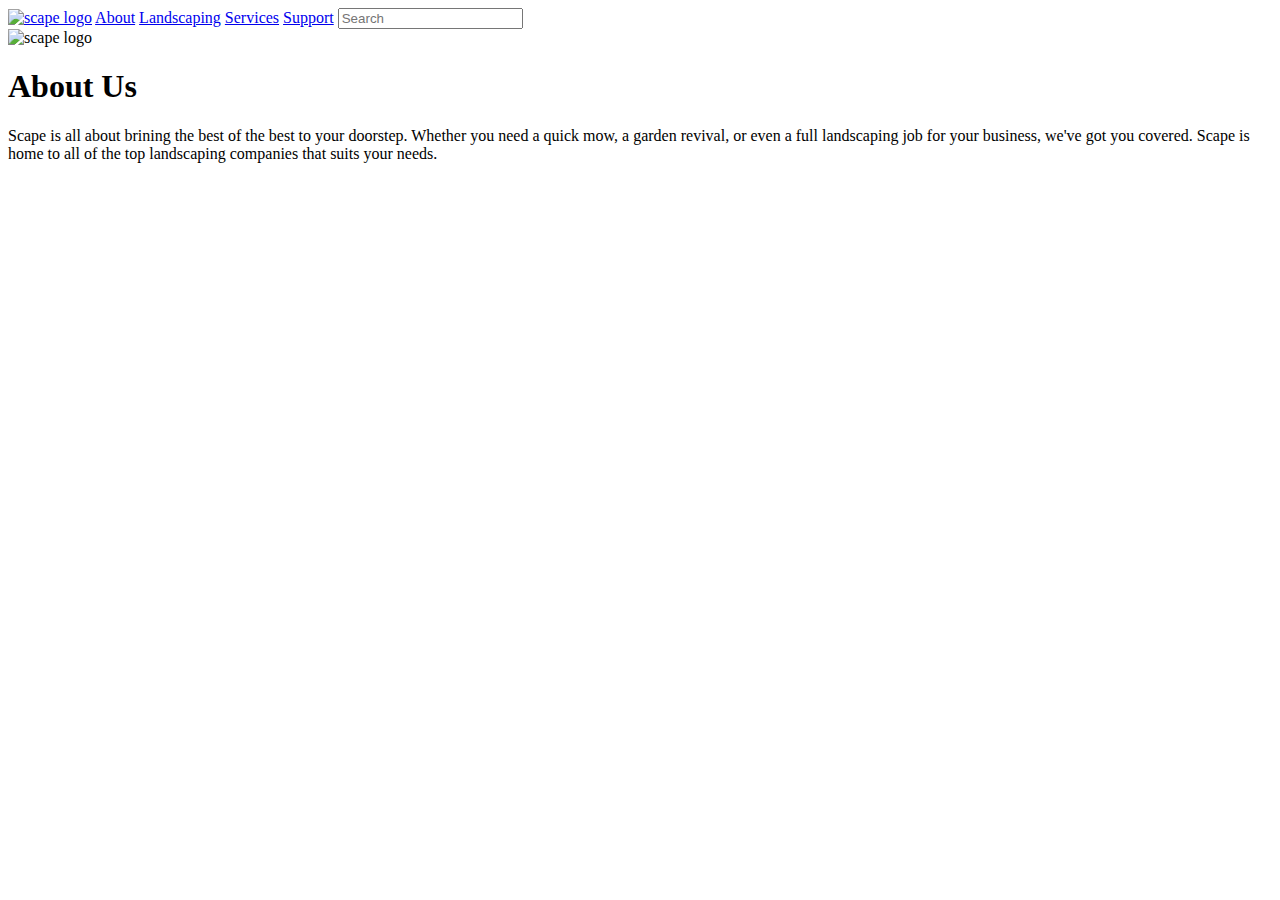
==== about.html @ 78f0c31d "added google font to each page" ====
<!DOCTYPE html>
<html lang="en">
<head>
    <meta charset="UTF-8">
    <meta name="viewport" content="width=device-width, initial-scale=1.0">
    <title>Scape</title>
    <link rel="stylesheet" href="styles.css">
    <link rel="preconnect" href="https://fonts.googleapis.com">
    <link rel="preconnect" href="https://fonts.gstatic.com" crossorigin>
    <link href="https://fonts.googleapis.com/css2?family=Montserrat:wght@600;800;900&family=Poppins:ital,wght@0,100;0,200;0,300;0,400;0,500;0,600;0,700;0,800;0,900;1,100;1,200;1,300;1,400;1,500;1,600;1,700;1,800;1,900&family=Work+Sans:wght@500&display=swap" rel="stylesheet">
</head>
<body>

    <header>
        <nav class="topnav">
            <a href="index.html"><img src="" alt="scape logo"></a>
            <a href="about.html">About</a>
            <a href="landscaping.html">Landscaping</a>
            <a href="services.html">Services</a>
            <a href="support.html">Support</a>
            <input type="text" placeholder="Search">
        </nav>
    </header>

    <main>
        <div class="about">
            <img src="/" alt="scape logo">
            <h1>About Us</h1>
            <p>Scape is all about brining the best of the best to your doorstep. Whether you need a quick mow, a garden revival, or even a full landscaping job for your business, <span class="text-bold">we've got you covered</span>. Scape is home to all of the top landscaping companies that suits your needs.</p>
        </div>
    </main>
</body>
</html>
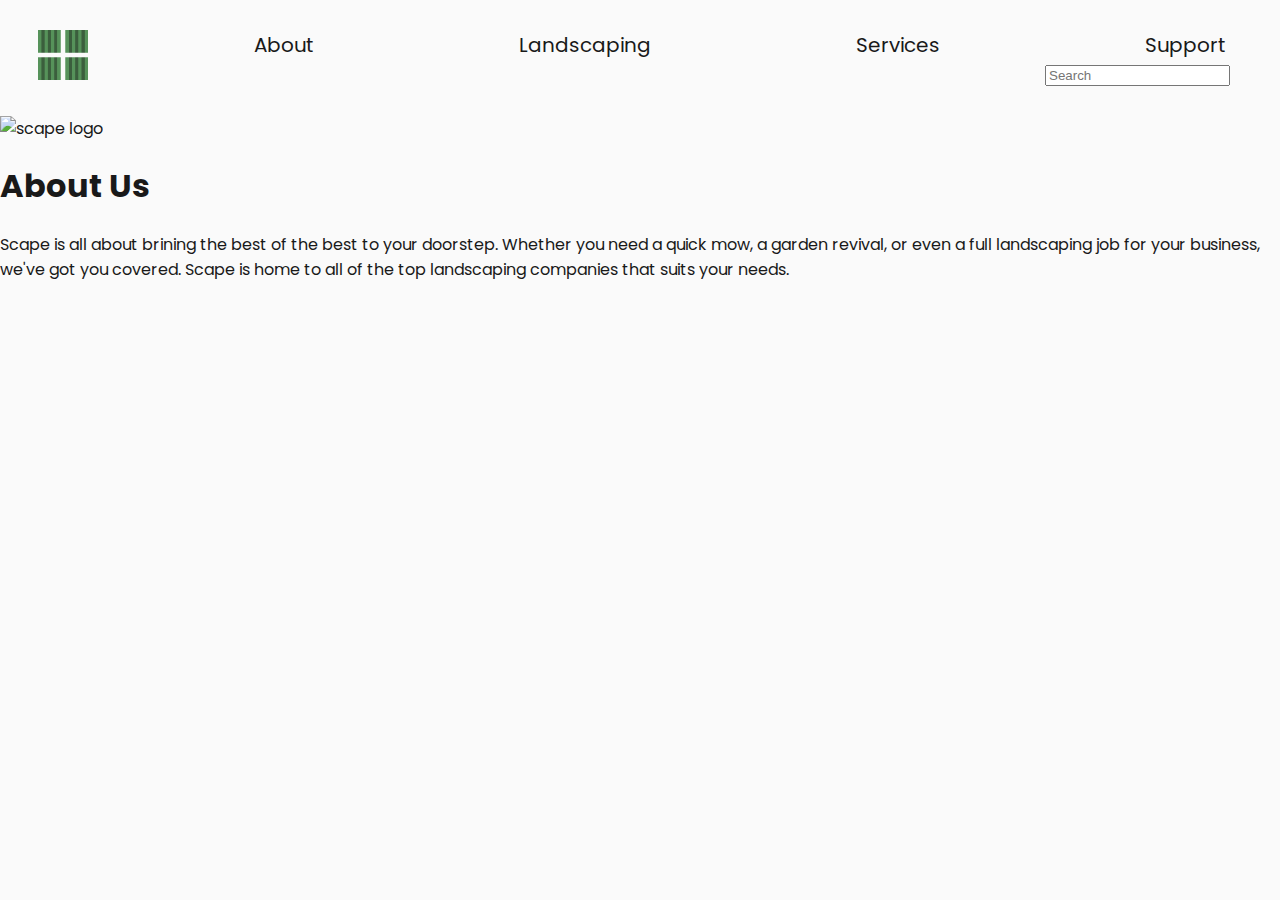
==== commit 4f2bd65d: "added more photos, also changed up head a bit" ====
--- a/about.html
+++ b/about.html
@@ -13,11 +13,11 @@
 
     <header>
         <nav class="topnav">
-            <a href="index.html"><img src="" alt="scape logo"></a>
-            <a href="about.html">About</a>
-            <a href="landscaping.html">Landscaping</a>
-            <a href="services.html">Services</a>
-            <a href="support.html">Support</a>
+            <a href="index.html"><img src="images/Scape Logo.png" alt="scape logo" id="logo"></a>
+            <a class="links" href="about.html">About</a>
+            <a class="links" href="landscaping.html">Landscaping</a>
+            <a class="links" href="services.html">Services</a>
+            <a class="links" href="support.html">Support</a>
             <input type="text" placeholder="Search">
         </nav>
     </header>
@@ -30,4 +30,5 @@
         </div>
     </main>
 </body>
+    <script src="script.js"></script>
 </html>--- a/styles.css
+++ b/styles.css
@@ -0,0 +1,146 @@
+:root {
+    --font-color: #191919;
+    --hover-color: #3B5E3D;
+    --background-color: #fafafa;
+    --font: "Poppins";
+}
+
+body {
+    margin: 0;
+    color: var(--font-color);
+    background-color: var(--background-color);
+    font-family: var(--font), "Arial", sans-serif;
+}
+
+a {
+    text-decoration: none;
+    color: var(--font-color);
+}
+
+a:hover {
+    color: var(--hover-color);
+    transition: 0.3s;
+}
+
+
+.topnav {
+    position: sticky;
+    top: 0;
+    overflow: hidden;
+    font-size: 20px;
+    padding-bottom: 30px;
+    margin-top: 30px;
+    text-align: center;
+}
+
+.topnav a:not(:first-child) {
+    margin-left: 200px;
+}
+
+.topnav input {
+    margin-top: 5px;
+    margin-right: 50px;
+    float: right;
+}
+
+#logo {
+    position: absolute;
+    width: 50px;
+    left: 3%;
+    top: 0
+}
+
+.sidenav {
+    margin: 170px 0;
+    padding: 0 20px;
+    width: 190px;
+    position: fixed;
+    height: 100%;
+    overflow: auto;
+}
+
+.sidenav a {
+    display: block;
+    background-color: var(--background-color);
+    margin-top: 30px;
+    padding: 10px;
+    border-radius: 50px;
+    text-align: center;
+    box-shadow: 0 4px 10px rgb(0 0 0 / 35%);
+}
+
+.sidenav a:hover {
+    color: var(--hover-color);
+    font-size: 21px;
+    transition: 0.3s;
+}
+
+.slideshow-container {
+    height: 65vh;
+    width: 70vw;
+    margin: 100px auto;
+    position: relative;
+}
+
+.quick-services {
+    display: flex;
+    height: 15vh;
+    width: 80vw;
+    position: relative;
+    margin: 0 17vw
+}
+.quick-services img {
+    height: 15vh;
+    margin-right: 10vw;
+    width: 15vw;
+}
+
+.img-wrap {
+    position: relative;
+    height: 15vh;
+    width: 15vw;
+    margin-right: 10vw;
+}
+
+.description {
+    position: absolute;
+    top: 0;
+    bottom: 0;
+    left: 0;
+    right: 0;
+    margin: auto;
+    background: rgba(17, 66, 23, 0.425);
+    text-align: center;
+    color: #fff;
+    visibility: hidden;
+    opacity: 0;
+    transition: opacity .2s, visibility .2s;
+}
+
+.img-wrap:hover .description {
+    visibility: visible;
+    opacity: 1;
+}
+
+.slides {
+    display: none;
+}
+
+.slides img {
+    min-height: 65vh;
+    max-height: 65vh;
+    min-width: 100%;
+    max-width: 100%;
+}
+
+.quic
+
+.fade {
+    animation-name: fade;
+    animation-duration: 2s;
+}
+
+  @keyframes fade {
+    from {opacity: .8}
+    to {opacity: 1}
+}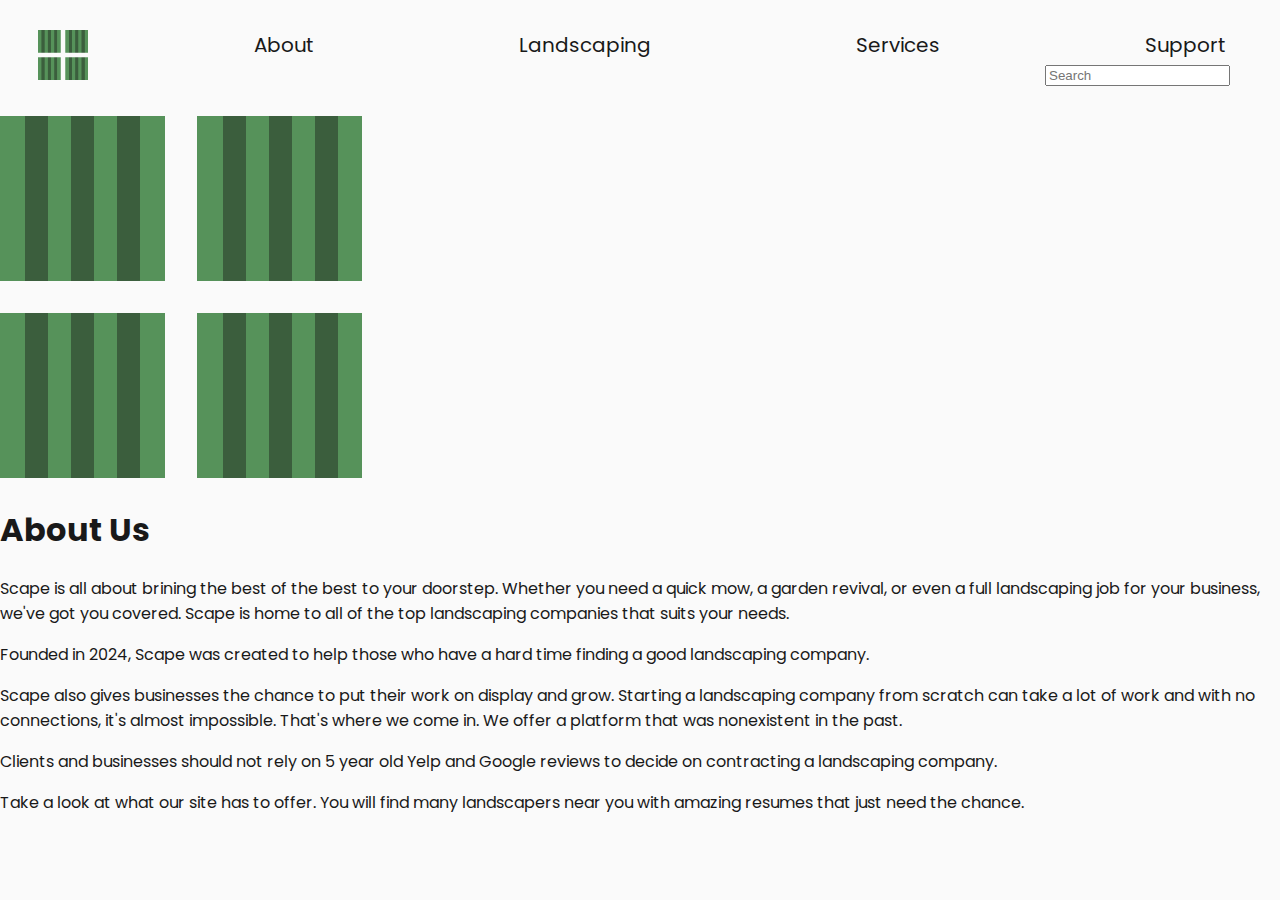
==== commit 8c2ff085: "added content to about page" ====
--- a/about.html
+++ b/about.html
@@ -24,9 +24,13 @@
 
     <main>
         <div class="about">
-            <img src="/" alt="scape logo">
+            <img src="images/Scape Logo.png" alt="scape logo">
             <h1>About Us</h1>
             <p>Scape is all about brining the best of the best to your doorstep. Whether you need a quick mow, a garden revival, or even a full landscaping job for your business, <span class="text-bold">we've got you covered</span>. Scape is home to all of the top landscaping companies that suits your needs.</p>
+            <p>Founded in 2024, Scape was created to help those who have a hard time finding a good landscaping company.</p>
+            <p>Scape also gives businesses the chance to put their work on display and grow. Starting a landscaping company from scratch can take a lot of work and with no connections, it's almost impossible. That's where we come in. We offer a platform that was nonexistent in the past.</p>
+            <p>Clients and businesses should not rely on 5 year old Yelp and Google reviews to decide on contracting a landscaping company.</p>
+            <p>Take a look at what our site has to offer. You will find many landscapers near you with amazing resumes that just need the chance.</p>
         </div>
     </main>
 </body>
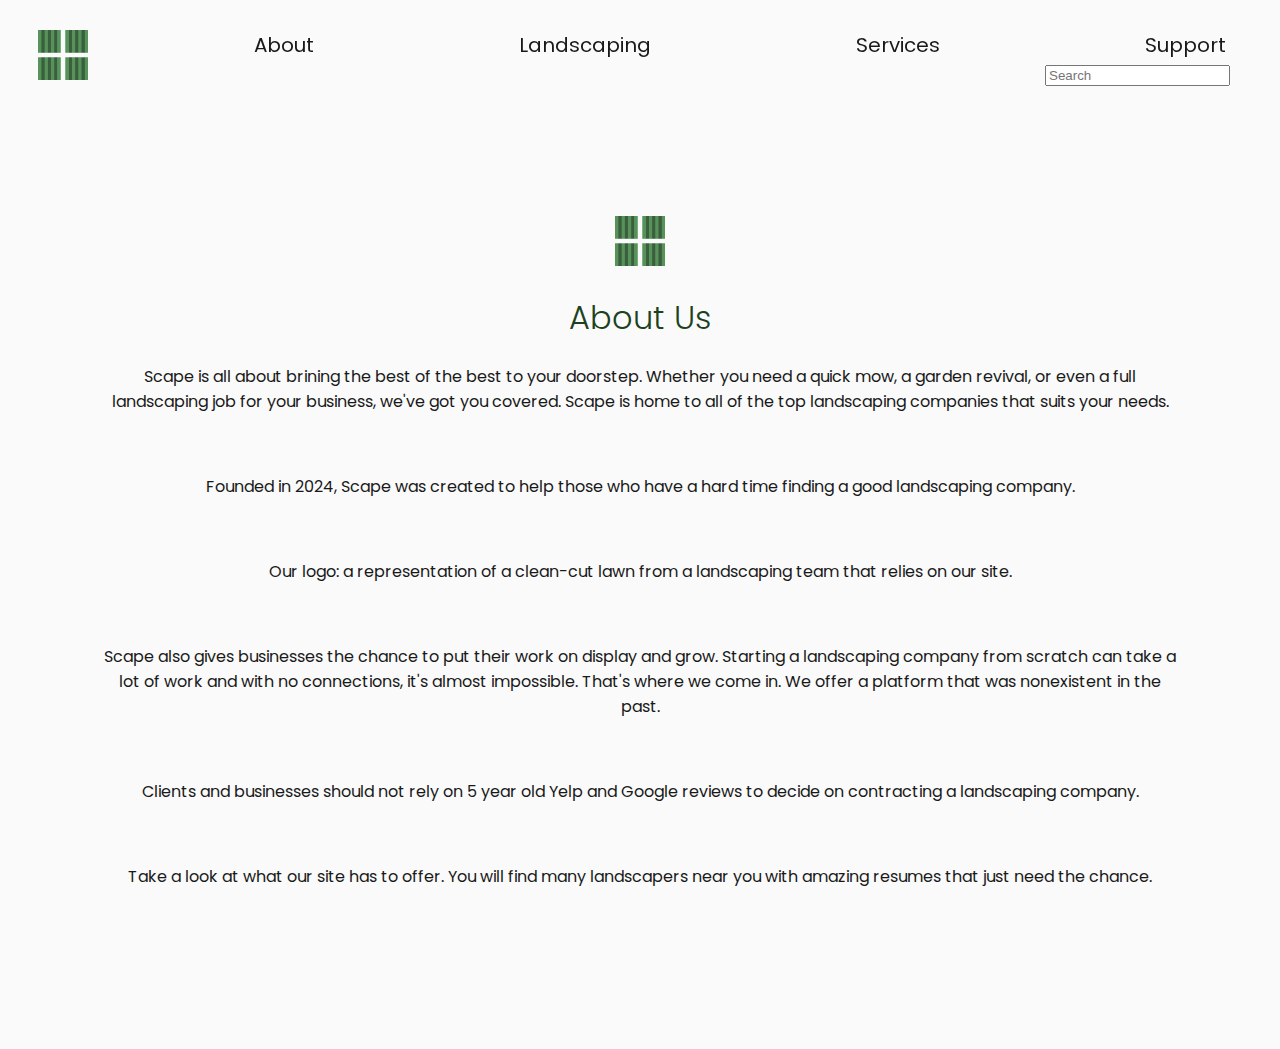
==== commit 70bcd250: "finished content for about page" ====
--- a/about.html
+++ b/about.html
@@ -28,6 +28,7 @@
             <h1>About Us</h1>
             <p>Scape is all about brining the best of the best to your doorstep. Whether you need a quick mow, a garden revival, or even a full landscaping job for your business, <span class="text-bold">we've got you covered</span>. Scape is home to all of the top landscaping companies that suits your needs.</p>
             <p>Founded in 2024, Scape was created to help those who have a hard time finding a good landscaping company.</p>
+            <p>Our logo: a representation of a clean-cut lawn from a landscaping team that relies on our site.</p>
             <p>Scape also gives businesses the chance to put their work on display and grow. Starting a landscaping company from scratch can take a lot of work and with no connections, it's almost impossible. That's where we come in. We offer a platform that was nonexistent in the past.</p>
             <p>Clients and businesses should not rely on 5 year old Yelp and Google reviews to decide on contracting a landscaping company.</p>
             <p>Take a look at what our site has to offer. You will find many landscapers near you with amazing resumes that just need the chance.</p>
--- a/styles.css
+++ b/styles.css
@@ -1,6 +1,7 @@
 :root {
     --font-color: #191919;
     --hover-color: #3B5E3D;
+    --dark-green-text-color: #1c421d;
     --background-color: #fafafa;
     --font: "Poppins";
 }
@@ -12,6 +13,11 @@
     font-family: var(--font), "Arial", sans-serif;
 }
 
+h1 {
+    font-weight: 300;
+    color: var(--dark-green-text-color);
+}
+
 a {
     text-decoration: none;
     color: var(--font-color);
@@ -22,11 +28,24 @@
     transition: 0.3s;
 }
 
+.title {
+    font-weight: 200;
+    color: var(--dark-green-text-color);
+    font-size: 50px;
+    text-align: center;
+}
+
+.title-caption {
+    font-style: italic;
+    text-align: center;
+    font-weight: 200;
+}
+
 
 .topnav {
+    overflow: hidden;
     position: sticky;
     top: 0;
-    overflow: hidden;
     font-size: 20px;
     padding-bottom: 30px;
     margin-top: 30px;
@@ -51,6 +70,7 @@
 }
 
 .sidenav {
+    z-index: 10;
     margin: 170px 0;
     padding: 0 20px;
     width: 190px;
@@ -87,7 +107,8 @@
     height: 15vh;
     width: 80vw;
     position: relative;
-    margin: 0 17vw
+    margin: 0 17vw;
+    overflow: hidden;
 }
 .quick-services img {
     height: 15vh;
@@ -102,19 +123,28 @@
     margin-right: 10vw;
 }
 
+.last {
+    width: 300px;
+    height: 168px;
+}
+
 .description {
     position: absolute;
-    top: 0;
+    overflow: hidden;
     bottom: 0;
     left: 0;
     right: 0;
     margin: auto;
-    background: rgba(17, 66, 23, 0.425);
+    background: rgba(17, 66, 23, 0.625);
     text-align: center;
     color: #fff;
     visibility: hidden;
     opacity: 0;
     transition: opacity .2s, visibility .2s;
+}
+
+.description:nth-child(4) {
+    width: 300px;
 }
 
 .img-wrap:hover .description {
@@ -133,14 +163,43 @@
     max-width: 100%;
 }
 
-.quic
+.quick-search {
+    text-align: center;
+    font-size: 45px;
+    color: var(--dark-green-text-color);
+    font-weight: 300;
+}
+
+.quick-landscape {
+    display: flex;
+    justify-content: center;
+    height: 15vh;
+    width: 91vw;
+    position: relative;
+    margin: 0 230px;
+    padding-bottom: 40px;
+}
+
+.about {
+    display: block;
+    text-align: center;
+    padding: 100px;
+}
+
+.about p {
+    margin-bottom: 60px;
+}
+
+.about img {
+    width: 50px;
+}
 
 .fade {
     animation-name: fade;
-    animation-duration: 2s;
+    animation-duration: 1.5s;
 }
 
   @keyframes fade {
-    from {opacity: .8}
+    from {opacity: .4}
     to {opacity: 1}
 }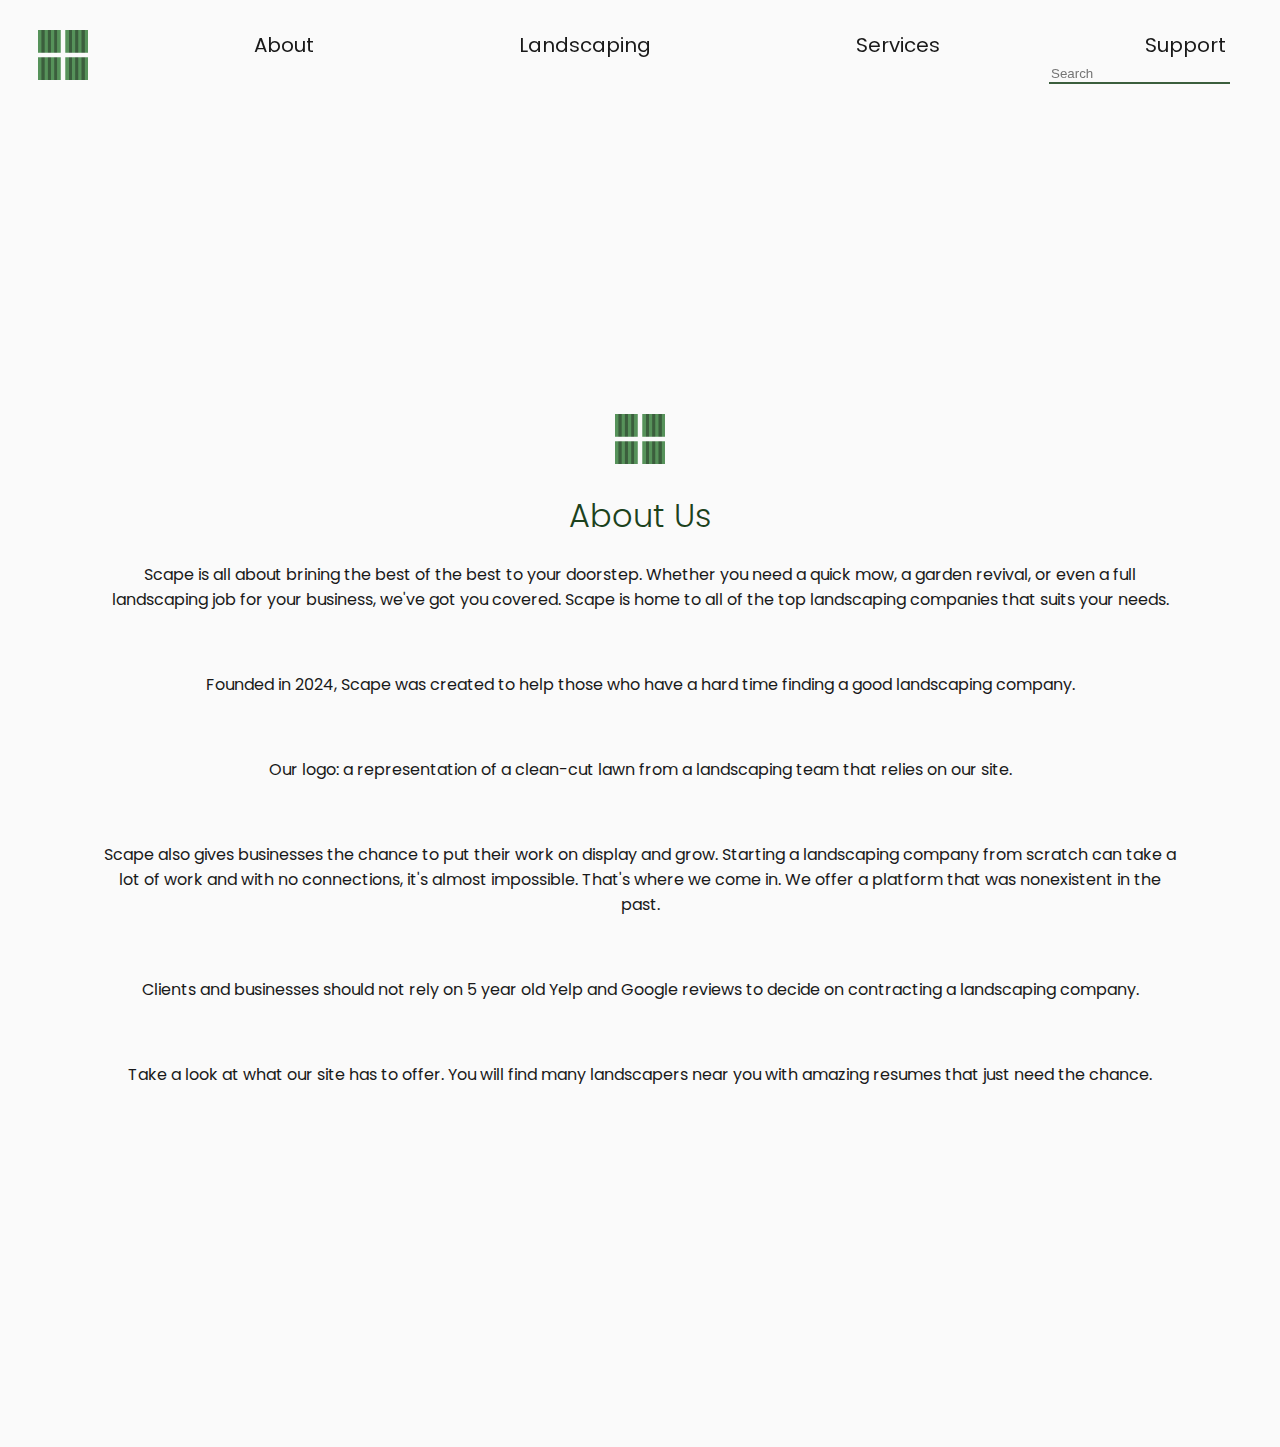
==== commit 34705b94: "altered logo in each file; name had illegal space in it" ====
--- a/about.html
+++ b/about.html
@@ -13,7 +13,7 @@
 
     <header>
         <nav class="topnav">
-            <a href="index.html"><img src="images/Scape Logo.png" alt="scape logo" id="logo"></a>
+            <a href="index.html"><img src="images/ScapeLogo.png" alt="scape logo" id="logo"></a>
             <a class="links" href="about.html">About</a>
             <a class="links" href="landscaping.html">Landscaping</a>
             <a class="links" href="services.html">Services</a>
--- a/styles.css
+++ b/styles.css
@@ -1,3 +1,22 @@
+@media screen and (width <= 1200px) {
+    .sidenav {
+        display: none;
+    }
+    .quick-landscape {
+        margin: 50;
+        text-align: center;
+    }    
+}
+
+@media screen and (width <= 576px) {
+    .row-wrap, .column {
+        display: block;
+        text-align: center;
+    }
+    
+
+}
+
 :root {
     --font-color: #191919;
     --hover-color: #3B5E3D;
@@ -183,7 +202,7 @@
 .about {
     display: block;
     text-align: center;
-    padding: 100px;
+    padding: 300px 100px;
 }
 
 .about p {
@@ -192,6 +211,76 @@
 
 .about img {
     width: 50px;
+}
+
+.landscape-h1 {
+    text-align: center;
+}
+
+.categories {
+    margin: 60px;
+}
+
+.row-wrap {
+    display: flex;
+    flex-direction: row;
+    flex-wrap: wrap;
+    margin-left: 100px;
+}
+
+.column {
+    display: flex;
+    flex-direction: column;
+    flex-basis: 100%;
+    flex: 1;
+    padding-right: 100px;
+}
+
+.categories p {
+    font-style: italic;
+    font-weight: 300;
+}
+
+.categories h5 {
+    max-width: 500px;
+}
+
+.categories img {
+    width: 500px;
+    height: 400px
+}
+
+h2 {
+    font-weight: 500;
+}
+
+.more {
+    font-size: 34px;
+    text-align: center;
+}
+
+.top-review {
+    text-align: center;
+}
+
+.cheapest {
+    text-align: center;
+    margin-top: 100px;
+}
+
+.support {
+    padding: 100px;
+    text-align: center;
+}
+
+label {
+    padding: 20px;
+}
+
+input, textarea, select {
+    border: none;
+    border-bottom: var(--hover-color) 2px solid;
+    background: none;
 }
 
 .fade {
